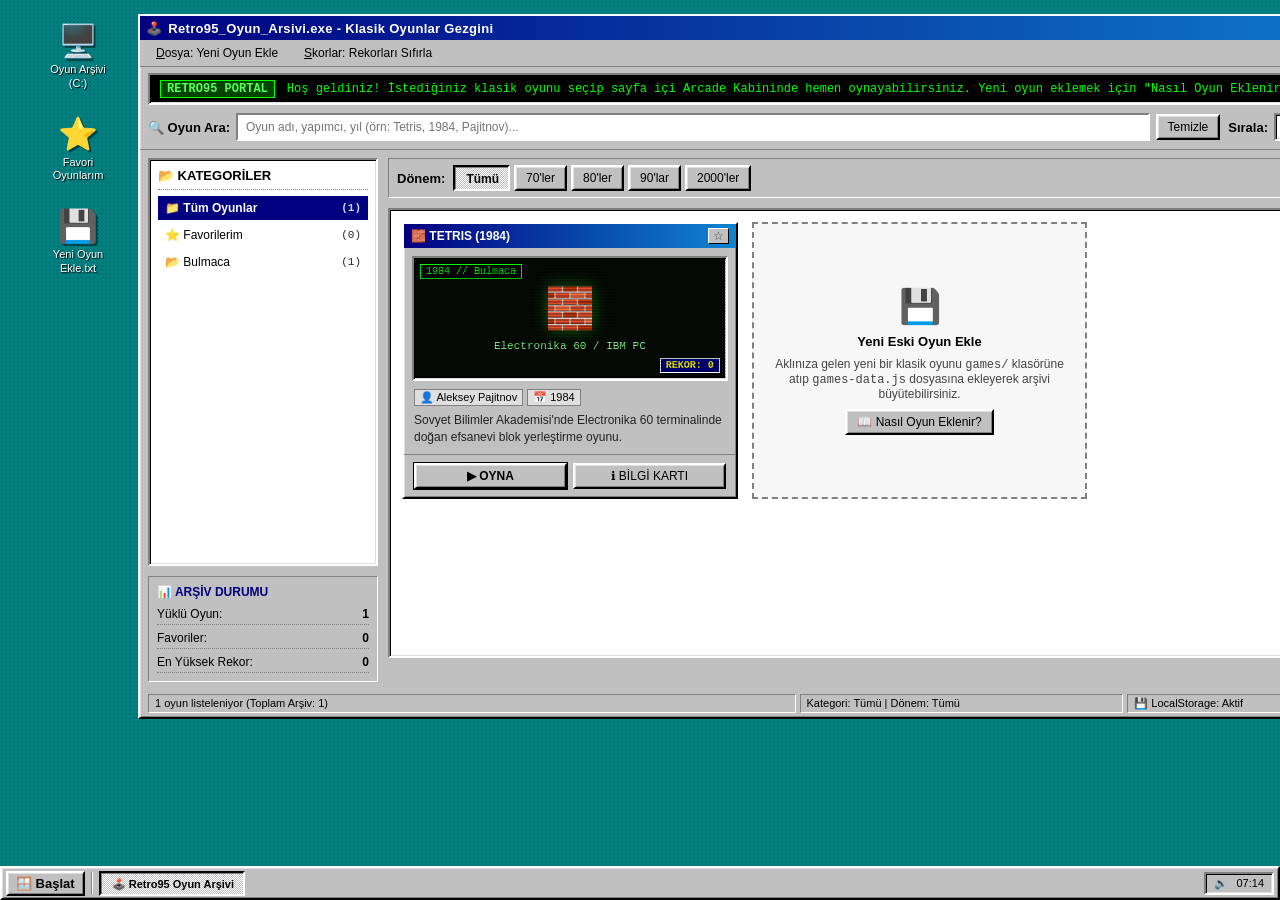
==== index.html @ e29b2d0d "Initial commit: Retro95 Oyun Arsivi ve Tetris 1984" ====
<!DOCTYPE html>
<html lang="tr">
<head>
  <meta charset="UTF-8" />
  <meta name="viewport" content="width=device-width, initial-scale=1.0" />
  <title>RETRO95 // Klasik Oyun Arşivi & Arcade Salonu</title>
  <link rel="stylesheet" href="style.css" />
</head>
<body>

  <!-- MASAÜSTÜ ALANI: SOLDA KISAYOL İKONLARI + SAĞDA ANA GEZGİN PENCERESİ -->
  <div class="desktop-container">

    <!-- Windows 95 Masaüstü İkonları -->
    <aside class="desktop-icons">
      <div class="desktop-icon" id="desktop-all-games">
        <div class="desktop-icon-graphic">🖥️</div>
        <div class="desktop-icon-label">Oyun Arşivi (C:)</div>
      </div>

      <div class="desktop-icon" id="desktop-favorites">
        <div class="desktop-icon-graphic">⭐</div>
        <div class="desktop-icon-label">Favori Oyunlarım</div>
      </div>

      <div class="desktop-icon" id="desktop-add-guide">
        <div class="desktop-icon-graphic">💾</div>
        <div class="desktop-icon-label">Yeni Oyun Ekle.txt</div>
      </div>
    </aside>

    <!-- ANA WINDOWS 95 UYGULAMA PENCERESİ -->
    <main class="main-window win-outset">
      <!-- Başlık Çubuğu -->
      <div class="title-bar">
        <div class="title-bar-left">
          <span>🕹️</span>
          <span>Retro95_Oyun_Arsivi.exe - Klasik Oyunlar Gezgini</span>
        </div>
        <div class="title-bar-controls">
          <button class="win-btn title-btn" title="Küçült">_</button>
          <button class="win-btn title-btn" title="Tam Ekran">□</button>
          <button class="win-btn title-btn" title="Kapat">X</button>
        </div>
      </div>

      <!-- Üst Menü Çubuğu -->
      <div class="menu-bar">
        <span class="menu-item" id="menu-add-game"><u>D</u>osya: Yeni Oyun Ekle</span>
        <span class="menu-item" id="menu-reset-scores"><u>S</u>korlar: Rekorları Sıfırla</span>
      </div>

      <!-- 90'lar Retro Terminal Duyuru Bandı -->
      <div class="retro-ticker win-inset">
        <span class="ticker-badge">RETRO95 PORTAL</span>
        <span class="ticker-text">
          Hoş geldiniz! İstediğiniz klasik oyunu seçip sayfa içi Arcade Kabininde hemen oynayabilirsiniz. Yeni oyun eklemek için "Nasıl Oyun Eklenir?" rehberine göz atın.
        </span>
      </div>

      <!-- Arama ve Sıralama Araç Çubuğu -->
      <div class="toolbar">
        <div class="search-box">
          <label for="search-input" class="search-label">🔍 Oyun Ara:</label>
          <div class="win-inset" style="flex: 1;">
            <input
              type="text"
              id="search-input"
              class="win-input"
              placeholder="Oyun adı, yapımcı, yıl (örn: Tetris, 1984, Pajitnov)..."
            />
          </div>
          <button class="win-btn" id="clear-search-btn">Temizle</button>
        </div>

        <div style="display: flex; align-items: center; gap: 6px;">
          <label for="sort-select" style="font-weight: bold;">Sırala:</label>
          <select id="sort-select" class="win-select win-inset">
            <option value="year-asc">Çıkış Yılı (Eskiden Yeniye)</option>
            <option value="year-desc">Çıkış Yılı (Yeniden Eskiye)</option>
            <option value="title-asc">Oyun Adı (A - Z)</option>
          </select>
        </div>
      </div>

      <!-- Gezgin Gövdesi: Sol Kategori Ağacı + Sağ Oyun Kartları -->
      <div class="explorer-body">
        <!-- Sol Klasör ve İstatistik Paneli -->
        <aside class="sidebar">
          <div class="tree-box win-inset">
            <div class="tree-header">📂 KATEGORİLER</div>
            <ul class="tree-list" id="category-tree"></ul>
          </div>

          <div class="system-stats-box win-panel">
            <div style="font-weight: bold; color: var(--win-blue); margin-bottom: 2px;">
              📊 ARŞİV DURUMU
            </div>
            <div class="stat-row">
              <span>Yüklü Oyun:</span>
              <strong id="stat-total-games">0</strong>
            </div>
            <div class="stat-row">
              <span>Favoriler:</span>
              <strong id="stat-fav-games">0</strong>
            </div>
            <div class="stat-row">
              <span>En Yüksek Rekor:</span>
              <strong id="stat-top-score">0</strong>
            </div>
          </div>
        </aside>

        <!-- Sağ Oyun Vitrini -->
        <section class="catalog-area">
          <!-- Yıl / Dönem Filtre Çubuğu -->
          <div class="filter-pills win-panel">
            <div class="decade-buttons">
              <strong style="align-self: center; margin-right: 4px;">Dönem:</strong>
              <button class="win-btn active" data-decade="ALL">Tümü</button>
              <button class="win-btn" data-decade="70s">70'ler</button>
              <button class="win-btn" data-decade="80s">80'ler</button>
              <button class="win-btn" data-decade="90s">90'lar</button>
              <button class="win-btn" data-decade="00s">2000'ler</button>
            </div>
          </div>

          <!-- Oyun Kartları Izgarası -->
          <div class="games-grid-container win-inset">
            <div class="games-grid" id="games-grid"></div>
          </div>
        </section>
      </div>

      <!-- Alt Durum Çubuğu -->
      <div class="status-bar">
        <div class="status-cell win-panel" id="status-main-text">Hazır</div>
        <div class="status-cell win-panel" id="status-filter-text">Filtre: Tümü</div>
        <div class="status-cell win-panel">💾 LocalStorage: Aktif</div>
      </div>
    </main>
  </div>

  <!-- ========================================================================
       1. SAYFA İÇİ ARCADE KABİNİ MODAL PENCERESİ (OYUN OYNAMA EKRANI)
       ======================================================================== -->
  <div id="arcade-modal" class="modal-backdrop hidden">
    <div class="arcade-window win-outset">
      <div class="title-bar">
        <div class="title-bar-left">
          <span id="arcade-window-title">🕹️ Oyun Kabini</span>
        </div>
        <div class="title-bar-controls">
          <button class="win-btn title-btn" id="close-arcade-btn" title="Kapat">X</button>
        </div>
      </div>

      <div class="arcade-toolbar">
        <div style="display: flex; gap: 6px; flex-wrap: wrap;">
          <button class="win-btn" id="restart-arcade-btn">🔄 Yeniden Başlat</button>
          <button class="win-btn" id="fullscreen-arcade-btn">⛶ Tam Ekran Kabin</button>
          <button class="win-btn" id="manual-score-btn">🏆 Manuel Skor Kaydet</button>
        </div>
        <div style="display: flex; align-items: center; gap: 10px;">
          <div class="win-panel" style="padding: 4px 10px; font-weight: bold;">
            🏆 EN YÜKSEK SKORUNUZ: <span id="arcade-high-score" style="color: var(--win-blue);">0</span>
          </div>
          <button class="win-btn" id="exit-arcade-btn">❌ Kabinden Çık</button>
        </div>
      </div>

      <div class="arcade-content">
        <!-- Oyun Iframe Kabini -->
        <div class="iframe-cabinet win-inset" id="iframe-cabinet-box">
          <iframe id="arcade-iframe" src="about:blank" allow="autoplay; fullscreen"></iframe>
        </div>

        <!-- Sağ Bilgi ve Kontrol Rehberi -->
        <aside class="arcade-side-info">
          <div class="info-group win-panel">
            <div class="info-group-title">⌨️ KONTROL TUŞLARI</div>
            <table class="controls-table">
              <tbody id="arcade-controls"></tbody>
            </table>
          </div>

          <div class="info-group win-panel">
            <div class="info-group-title">📋 KÜNYE</div>
            <div id="arcade-meta-list" style="font-size: 12px; line-height: 1.6;"></div>
          </div>

          <div class="info-group win-panel" style="flex: 1;">
            <div class="info-group-title">📜 HİKAYESİ</div>
            <p id="arcade-story" style="margin: 0; font-size: 12px; line-height: 1.5;"></p>
          </div>
        </aside>
      </div>
    </div>
  </div>

  <!-- ========================================================================
       2. OYUN BİLGİ KARTI MODAL PENCERESİ
       ======================================================================== -->
  <div id="info-modal" class="modal-backdrop hidden">
    <div class="dialog-window win-outset">
      <div class="title-bar">
        <div class="title-bar-left">
          <span id="info-modal-title">ℹ Oyun Bilgi Kartı</span>
        </div>
        <div class="title-bar-controls">
          <button class="win-btn title-btn" id="close-info-modal-x">X</button>
        </div>
      </div>
      <div class="dialog-body" id="info-modal-body"></div>
    </div>
  </div>

  <!-- ========================================================================
       3. YENİ OYUN EKLEME KILAVUZU MODAL PENCERESİ
       ======================================================================== -->
  <div id="guide-modal" class="modal-backdrop hidden">
    <div class="dialog-window win-outset">
      <div class="title-bar">
        <div class="title-bar-left">
          <span>💾 Yeni Oyun Ekleme Kılavuzu (Readme.txt)</span>
        </div>
        <div class="title-bar-controls">
          <button class="win-btn title-btn" id="close-guide-modal-x">X</button>
        </div>
      </div>
      <div class="dialog-body">
        <h3 style="margin-top: 0;">Siteye Kendi Eski Oyunlarınızı Nasıl Eklersiniz?</h3>
        <p>
          Bu site, kod karmaşasına girmeden aklınıza gelen her yeni oyunu saniyeler içinde ekleyebilmeniz için modüler olarak tasarlandı:
        </p>
        <ol style="padding-left: 20px;">
          <li>
            <strong>Oyun Klasörünü Oluşturun:</strong><br />
            <code>games/</code> klasörü içine yeni oyununuz için bir klasör açın ve oyunun HTML dosyasını içine koyun.<br />
            Örnek: <code>games/snake/index.html</code>
          </li>
          <li style="margin-top: 8px;">
            <strong>Kataloğa Kaydedin:</strong><br />
            Ana klasördeki <code>games-data.js</code> dosyasını açın ve <code>window.GAMES_CATALOG</code> listesine aşağıdaki gibi yeni bir blok ekleyin:
          </li>
        </ol>

        <pre class="code-block win-inset">{
  id: "snake-1997",
  title: "SNAKE (1997)",
  year: 1997,
  decade: "90s",
  category: "Arcade",
  developer: "Taneli Armanto",
  platform: "Nokia 6110",
  path: "games/snake/index.html",
  icon: "🐍",
  shortDesc: "Nokia telefonların unutulmaz piksel yılan oyunu.",
  story: "1997 yılında Nokia 6110 ile hayatımıza giren efsane oyun...",
  controls: [
    { key: "Ok Tuşları", action: "Yılanı Yönlendir" }
  ]
}</pre>

        <p style="font-size: 12px;">
          <strong>İpucu (Otomatik Yüksek Skor):</strong> Oyununuz bittiğinde ana sitedeki yüksek skor tablosunu otomatik güncellemek isterseniz oyun kodunuzun içine şu satırı eklemeniz yeterlidir:<br />
          <code>window.parent.postMessage({ type: "RETRO_HIGH_SCORE", score: oyuncuSkoru }, "*");</code>
        </p>

        <div style="text-align: right; margin-top: 12px;">
          <button class="win-btn win-btn-primary" id="close-guide-modal-btn">Anladım, Kapat</button>
        </div>
      </div>
    </div>
  </div>

  <!-- ========================================================================
       WINDOWS 95 BAŞLAT MENÜSÜ VE GÖREV ÇUBUĞU (TASKBAR)
       ======================================================================== -->
  <div id="start-menu" class="start-menu win-outset hidden">
    <div class="start-menu-banner">RETRO 95</div>
    <ul class="start-menu-list">
      <li class="start-menu-item" id="start-menu-all">📁 Tüm Oyunları Göster</li>
      <li class="start-menu-item" id="start-menu-favs">⭐ Favori Oyunlarım</li>
      <li class="start-menu-sep"></li>
      <li class="start-menu-item" id="start-menu-guide">💾 Nasıl Oyun Eklenir?</li>
    </ul>
  </div>

  <footer class="taskbar win-outset">
    <div class="taskbar-left">
      <button class="win-btn start-btn" id="start-btn">🪟 Başlat</button>
      <div class="taskbar-divider"></div>
      <button class="win-btn taskbar-tab active">🕹️ Retro95 Oyun Arşivi</button>
      <button class="win-btn taskbar-tab hidden" id="taskbar-active-game">🧱 Oyun</button>
    </div>

    <div class="system-tray win-inset">
      <span>🔊</span>
      <span id="tray-clock">12:00</span>
    </div>
  </footer>

  <script src="games-data.js"></script>
  <script src="app.js"></script>
</body>
</html>
---- style.css ----
/* ==========================================================================
   RETRO95 OYUN ARŞİVİ - WINDOWS 95 / 90'LAR KLASİK WEB TASARIMI
   ========================================================================== */

:root {
  --win-bg: #c0c0c0;
  --win-bg-light: #dfdfdf;
  --win-white: #ffffff;
  --win-dark: #808080;
  --win-black: #000000;
  --win-blue: #000080;
  --win-blue-light: #1084d0;
  --desktop-teal: #008080;
  --term-green: #00ff00;
  --win-yellow: #ffffcc;
  --font-system: "Tahoma", "MS Sans Serif", "Geneva", sans-serif;
  --font-mono: "Courier New", Courier, monospace;
}

* {
  box-sizing: border-box;
}

body {
  margin: 0;
  padding: 0;
  background-color: var(--desktop-teal);
  /* Klasik 90'lar dithered masaüstü deseni hissi */
  background-image: radial-gradient(rgba(0, 0, 0, 0.12) 1px, transparent 0);
  background-size: 4px 4px;
  font-family: var(--font-system);
  font-size: 13px;
  color: var(--win-black);
  min-height: 100vh;
  padding-bottom: 42px; /* Taskbar alanı */
  overflow-x: hidden;
}

/* Windows 95 3D Çerçeve Yardımcıları */
.win-outset {
  background-color: var(--win-bg);
  border-top: 2px solid var(--win-white);
  border-left: 2px solid var(--win-white);
  border-right: 2px solid var(--win-black);
  border-bottom: 2px solid var(--win-black);
  box-shadow: inset 1px 1px 0px var(--win-bg-light), inset -1px -1px 0px var(--win-dark);
}

.win-inset {
  background-color: var(--win-white);
  border-top: 2px solid var(--win-dark);
  border-left: 2px solid var(--win-dark);
  border-right: 2px solid var(--win-white);
  border-bottom: 2px solid var(--win-white);
  box-shadow: inset 1px 1px 0px var(--win-black), inset -1px -1px 0px var(--win-bg-light);
}

.win-panel {
  background-color: var(--win-bg);
  border-top: 1px solid var(--win-dark);
  border-left: 1px solid var(--win-dark);
  border-right: 1px solid var(--win-white);
  border-bottom: 1px solid var(--win-white);
}

/* Butonlar */
.win-btn {
  background-color: var(--win-bg);
  border-top: 2px solid var(--win-white);
  border-left: 2px solid var(--win-white);
  border-right: 2px solid var(--win-black);
  border-bottom: 2px solid var(--win-black);
  box-shadow: inset 1px 1px 0px var(--win-bg-light), inset -1px -1px 0px var(--win-dark);
  font-family: var(--font-system);
  font-size: 12px;
  color: var(--win-black);
  padding: 4px 10px;
  cursor: pointer;
  display: inline-flex;
  align-items: center;
  justify-content: center;
  gap: 5px;
  user-select: none;
  text-decoration: none;
}

.win-btn:active,
.win-btn.active {
  border-top: 2px solid var(--win-black);
  border-left: 2px solid var(--win-black);
  border-right: 2px solid var(--win-white);
  border-bottom: 2px solid var(--win-white);
  box-shadow: inset 1px 1px 0px var(--win-dark);
  padding-top: 5px;
  padding-left: 11px;
  padding-bottom: 3px;
  padding-right: 9px;
}

.win-btn.active {
  background-image: repeating-conic-gradient(var(--win-bg) 0% 25%, var(--win-white) 0% 50%);
  background-size: 2px 2px;
  font-weight: bold;
}

.win-btn-primary {
  font-weight: bold;
  outline: 1px solid var(--win-black);
}

/* Masaüstü Kısayol İkonları + Ana Pencere Düzeni */
.desktop-container {
  max-width: 1240px;
  margin: 0 auto;
  padding: 14px;
  display: grid;
  grid-template-columns: 88px 1fr;
  gap: 16px;
  align-items: start;
}

.desktop-icons {
  display: flex;
  flex-direction: column;
  gap: 16px;
  align-items: center;
  padding-top: 6px;
}

.desktop-icon {
  display: flex;
  flex-direction: column;
  align-items: center;
  width: 82px;
  text-align: center;
  color: var(--win-white);
  cursor: pointer;
  padding: 4px;
  border: 1px dotted transparent;
  user-select: none;
}

.desktop-icon:hover .desktop-icon-label {
  background-color: var(--win-blue);
  outline: 1px dotted #ffff00;
}

.desktop-icon-graphic {
  font-size: 32px;
  line-height: 1;
  margin-bottom: 5px;
  filter: drop-shadow(2px 2px 0px rgba(0,0,0,0.45));
}

.desktop-icon-label {
  font-size: 11px;
  line-height: 1.25;
  padding: 1px 3px;
  text-shadow: 1px 1px 1px var(--win-black);
}

/* Ana Uygulama Penceresi */
.main-window {
  width: 100%;
  display: flex;
  flex-direction: column;
}

.title-bar {
  background: linear-gradient(90deg, var(--win-blue), var(--win-blue-light));
  color: var(--win-white);
  padding: 4px 6px;
  display: flex;
  align-items: center;
  justify-content: space-between;
  font-weight: bold;
  font-size: 13px;
  letter-spacing: 0.3px;
  user-select: none;
}

.title-bar-left {
  display: flex;
  align-items: center;
  gap: 6px;
}

.title-bar-controls {
  display: flex;
  gap: 2px;
}

.title-btn {
  width: 18px;
  height: 16px;
  padding: 0;
  font-size: 10px;
  font-weight: bold;
  line-height: 1;
}

/* Menü Çubuğu */
.menu-bar {
  display: flex;
  gap: 14px;
  padding: 4px 10px;
  border-bottom: 1px solid var(--win-dark);
  font-size: 12px;
  background-color: var(--win-bg);
}

.menu-item {
  cursor: pointer;
  padding: 2px 6px;
}

.menu-item:hover {
  background-color: var(--win-blue);
  color: var(--win-white);
}

.menu-item u {
  text-decoration: underline;
}

/* 90'lar Retro Kayan Yazı / Haber Bandı */
.retro-ticker {
  background-color: var(--win-black);
  color: var(--term-green);
  font-family: var(--font-mono);
  font-size: 12px;
  padding: 5px 10px;
  margin: 6px 8px 0 8px;
  display: flex;
  align-items: center;
  justify-content: space-between;
  gap: 12px;
}

.ticker-badge {
  background-color: #004400;
  color: #55ff55;
  border: 1px solid var(--term-green);
  padding: 1px 6px;
  font-weight: bold;
  white-space: nowrap;
}

.ticker-text {
  overflow: hidden;
  white-space: nowrap;
  text-overflow: ellipsis;
  flex: 1;
}

/* Adres ve Arama Araç Çubuğu */
.toolbar {
  padding: 8px;
  display: flex;
  flex-wrap: wrap;
  gap: 8px;
  align-items: center;
  justify-content: space-between;
  border-bottom: 1px solid var(--win-dark);
}

.search-box {
  display: flex;
  align-items: center;
  gap: 6px;
  flex: 1;
  min-width: 240px;
}

.search-label {
  font-weight: bold;
  white-space: nowrap;
}

.win-input {
  width: 100%;
  padding: 5px 8px;
  font-family: var(--font-system);
  font-size: 12px;
  border: none;
  outline: none;
}

.win-select {
  padding: 4px 6px;
  font-family: var(--font-system);
  font-size: 12px;
  background-color: var(--win-white);
  color: var(--win-black);
}

/* İçerik Gövdesi: Sol Kategori Ağacı + Sağ Oyun Vitrini */
.explorer-body {
  display: grid;
  grid-template-columns: 230px 1fr;
  gap: 10px;
  padding: 8px;
  min-height: 540px;
}

/* Sol Panel (Klasör Ağacı ve İstatistikler) */
.sidebar {
  display: flex;
  flex-direction: column;
  gap: 10px;
}

.tree-box {
  padding: 8px;
  background-color: var(--win-white);
  flex: 1;
}

.tree-header {
  font-weight: bold;
  padding-bottom: 6px;
  margin-bottom: 6px;
  border-bottom: 1px dotted var(--win-dark);
  display: flex;
  align-items: center;
  gap: 5px;
}

.tree-list {
  list-style: none;
  padding: 0;
  margin: 0;
  display: flex;
  flex-direction: column;
  gap: 3px;
}

.tree-item {
  padding: 4px 6px;
  cursor: pointer;
  display: flex;
  align-items: center;
  justify-content: space-between;
  font-size: 12px;
  border: 1px dotted transparent;
}

.tree-item:hover {
  background-color: #eef4ff;
  border-color: var(--win-blue);
}

.tree-item.selected {
  background-color: var(--win-blue);
  color: var(--win-white);
  font-weight: bold;
}

.tree-count {
  font-family: var(--font-mono);
  font-size: 11px;
  opacity: 0.85;
}

.system-stats-box {
  padding: 8px;
  font-size: 12px;
  display: flex;
  flex-direction: column;
  gap: 6px;
}

.stat-row {
  display: flex;
  justify-content: space-between;
  border-bottom: 1px dotted var(--win-dark);
  padding-bottom: 3px;
}

/* Sağ Panel: Oyun Kartları Vitrini */
.catalog-area {
  display: flex;
  flex-direction: column;
  gap: 10px;
}

.filter-pills {
  display: flex;
  flex-wrap: wrap;
  gap: 6px;
  align-items: center;
  justify-content: space-between;
  padding: 6px 8px;
}

.decade-buttons {
  display: flex;
  flex-wrap: wrap;
  gap: 4px;
}

.games-grid-container {
  padding: 12px;
  min-height: 450px;
  background-color: var(--win-white);
}

.games-grid {
  display: grid;
  grid-template-columns: repeat(auto-fill, minmax(265px, 1fr));
  gap: 14px;
}

/* Oyun Kartı (Windows 95 Program Kutusu) */
.game-card {
  display: flex;
  flex-direction: column;
  justify-content: space-between;
  transition: transform 0.08s ease;
}

.game-card-header {
  background: linear-gradient(90deg, var(--win-blue), var(--win-blue-light));
  color: var(--win-white);
  padding: 4px 7px;
  font-weight: bold;
  font-size: 12px;
  display: flex;
  align-items: center;
  justify-content: space-between;
}

.fav-star-btn {
  background: var(--win-bg);
  border-top: 1px solid var(--win-white);
  border-left: 1px solid var(--win-white);
  border-right: 1px solid var(--win-black);
  border-bottom: 1px solid var(--win-black);
  cursor: pointer;
  font-size: 12px;
  line-height: 1;
  padding: 1px 4px;
  color: #444;
}

.fav-star-btn.is-fav {
  color: #d48800;
  background-color: #fff8dc;
}

.game-card-Preview {
  margin: 8px;
  height: 125px;
  background-color: #050a05;
  color: var(--term-green);
  display: flex;
  flex-direction: column;
  align-items: center;
  justify-content: center;
  position: relative;
  overflow: hidden;
  font-family: var(--font-mono);
}

.game-card-Preview::after {
  content: "";
  position: absolute;
  inset: 0;
  background: linear-gradient(rgba(18, 16, 16, 0) 50%, rgba(0, 0, 0, 0.25) 50%);
  background-size: 100% 3px;
  pointer-events: none;
}

.preview-icon {
  font-size: 40px;
  margin-bottom: 6px;
  filter: drop-shadow(0 0 8px rgba(51, 255, 51, 0.4));
}

.preview-meta {
  font-size: 11px;
  color: #88ff88;
  text-align: center;
  padding: 0 6px;
}

.preview-badge {
  position: absolute;
  top: 6px;
  left: 6px;
  background: rgba(0, 0, 0, 0.8);
  border: 1px solid var(--term-green);
  color: var(--term-green);
  font-size: 10px;
  padding: 1px 5px;
}

.preview-score-badge {
  position: absolute;
  bottom: 6px;
  right: 6px;
  background: #000080;
  border: 1px solid #ffffff;
  color: #ffff00;
  font-size: 10px;
  padding: 1px 5px;
  font-weight: bold;
}

.game-card-body {
  padding: 0 10px 8px 10px;
  flex: 1;
  display: flex;
  flex-direction: column;
  gap: 6px;
}

.game-tags {
  display: flex;
  flex-wrap: wrap;
  gap: 4px;
}

.win-tag {
  background-color: var(--win-bg-light);
  border: 1px solid var(--win-dark);
  padding: 1px 5px;
  font-size: 11px;
}

.game-desc {
  margin: 0;
  font-size: 12px;
  line-height: 1.4;
  color: #222;
}

.game-card-actions {
  padding: 8px 10px;
  border-top: 1px solid var(--win-dark);
  display: flex;
  gap: 6px;
}

.game-card-actions .win-btn {
  flex: 1;
}

/* Yeni Oyun Ekleme Kılavuz Kartı */
.add-game-card {
  border: 2px dashed var(--win-dark);
  background-color: #f7f7f7;
  padding: 16px;
  display: flex;
  flex-direction: column;
  align-items: center;
  justify-content: center;
  text-align: center;
  gap: 8px;
  min-height: 270px;
}

/* Pencere Alt Durum Çubuğu */
.status-bar {
  display: grid;
  grid-template-columns: 2fr 1fr 1fr;
  gap: 4px;
  padding: 4px 8px;
  font-size: 11px;
}

.status-cell {
  padding: 2px 6px;
  overflow: hidden;
  white-space: nowrap;
  text-overflow: ellipsis;
}

/* ==========================================================================
   MODAL PENCERELER (Oyun Kabini, Bilgi Kartı, Oyun Ekleme Rehberi)
   ========================================================================== */

.modal-backdrop {
  position: fixed;
  inset: 0;
  background-color: rgba(0, 0, 0, 0.65);
  z-index: 100;
  display: flex;
  align-items: center;
  justify-content: center;
  padding: 12px;
}

.hidden {
  display: none !important;
}

.arcade-window {
  width: 100%;
  max-width: 1060px;
  max-height: 94vh;
  display: flex;
  flex-direction: column;
}

.arcade-toolbar {
  display: flex;
  flex-wrap: wrap;
  align-items: center;
  justify-content: space-between;
  padding: 6px 8px;
  gap: 8px;
  border-bottom: 1px solid var(--win-dark);
}

.arcade-content {
  display: grid;
  grid-template-columns: 1fr 270px;
  gap: 8px;
  padding: 8px;
  overflow-y: auto;
  max-height: calc(94vh - 85px);
}

.iframe-cabinet {
  background-color: #000;
  min-height: 650px;
  display: flex;
  align-items: center;
  justify-content: center;
  position: relative;
}

.iframe-cabinet iframe {
  width: 100%;
  height: 660px;
  border: none;
  display: block;
}

.arcade-side-info {
  display: flex;
  flex-direction: column;
  gap: 8px;
}

.info-group {
  padding: 8px;
}

.info-group-title {
  font-weight: bold;
  margin-bottom: 6px;
  padding-bottom: 3px;
  border-bottom: 1px solid var(--win-dark);
  color: var(--win-blue);
}

.controls-table {
  width: 100%;
  border-collapse: collapse;
  font-size: 11px;
}

.controls-table td {
  padding: 4px;
  border-bottom: 1px dotted var(--win-dark);
}

.key-badge {
  font-family: var(--font-mono);
  font-weight: bold;
  background-color: var(--win-bg);
  border: 1px solid var(--win-black);
  padding: 1px 4px;
  white-space: nowrap;
}

/* Diyalog Kutusu (Rehber ve Hikaye Modalları) */
.dialog-window {
  width: 100%;
  max-width: 620px;
}

.dialog-body {
  padding: 14px;
  max-height: 75vh;
  overflow-y: auto;
  line-height: 1.5;
}

.code-block {
  background-color: var(--win-black);
  color: var(--term-green);
  font-family: var(--font-mono);
  font-size: 12px;
  padding: 10px;
  overflow-x: auto;
  margin: 8px 0;
}

/* ==========================================================================
   WINDOWS 95 GÖREV ÇUBUĞU (TASKBAR)
   ========================================================================== */

.taskbar {
  position: fixed;
  bottom: 0;
  left: 0;
  right: 0;
  height: 34px;
  z-index: 90;
  display: flex;
  align-items: center;
  justify-content: space-between;
  padding: 2px 4px;
  gap: 6px;
}

.taskbar-left {
  display: flex;
  align-items: center;
  gap: 6px;
  overflow-x: auto;
}

.start-btn {
  font-weight: bold;
  font-size: 13px;
  padding: 3px 8px;
}

.taskbar-divider {
  width: 2px;
  height: 22px;
  border-left: 1px solid var(--win-dark);
  border-right: 1px solid var(--win-white);
}

.taskbar-tab {
  min-width: 145px;
  max-width: 200px;
  justify-content: flex-start;
  overflow: hidden;
  white-space: nowrap;
  text-overflow: ellipsis;
  font-size: 11px;
}

.system-tray {
  display: flex;
  align-items: center;
  gap: 8px;
  padding: 3px 8px;
  font-size: 11px;
  font-family: var(--font-system);
  background-color: var(--win-bg);
}

/* Başlat Menüsü */
.start-menu {
  position: fixed;
  bottom: 34px;
  left: 4px;
  width: 230px;
  z-index: 110;
  display: flex;
}

.start-menu-banner {
  background: linear-gradient(180deg, var(--win-blue), #000040);
  color: var(--win-white);
  writing-mode: vertical-rl;
  transform: rotate(180deg);
  padding: 10px 5px;
  font-weight: bold;
  font-size: 16px;
  letter-spacing: 2px;
}

.start-menu-list {
  flex: 1;
  list-style: none;
  margin: 0;
  padding: 4px;
  display: flex;
  flex-direction: column;
}

.start-menu-item {
  padding: 7px 10px;
  cursor: pointer;
  display: flex;
  align-items: center;
  gap: 8px;
  font-size: 12px;
}

.start-menu-item:hover {
  background-color: var(--win-blue);
  color: var(--win-white);
}

.start-menu-sep {
  border-top: 1px solid var(--win-dark);
  border-bottom: 1px solid var(--win-white);
  margin: 4px 0;
}

/* Mobil ve Küçük Ekran Uyumu */
@media (max-width: 900px) {
  .desktop-container {
    grid-template-columns: 1fr;
  }
  .desktop-icons {
    flex-direction: row;
    flex-wrap: wrap;
    justify-content: center;
  }
  .explorer-body {
    grid-template-columns: 1fr;
  }
  .arcade-content {
    grid-template-columns: 1fr;
  }
}
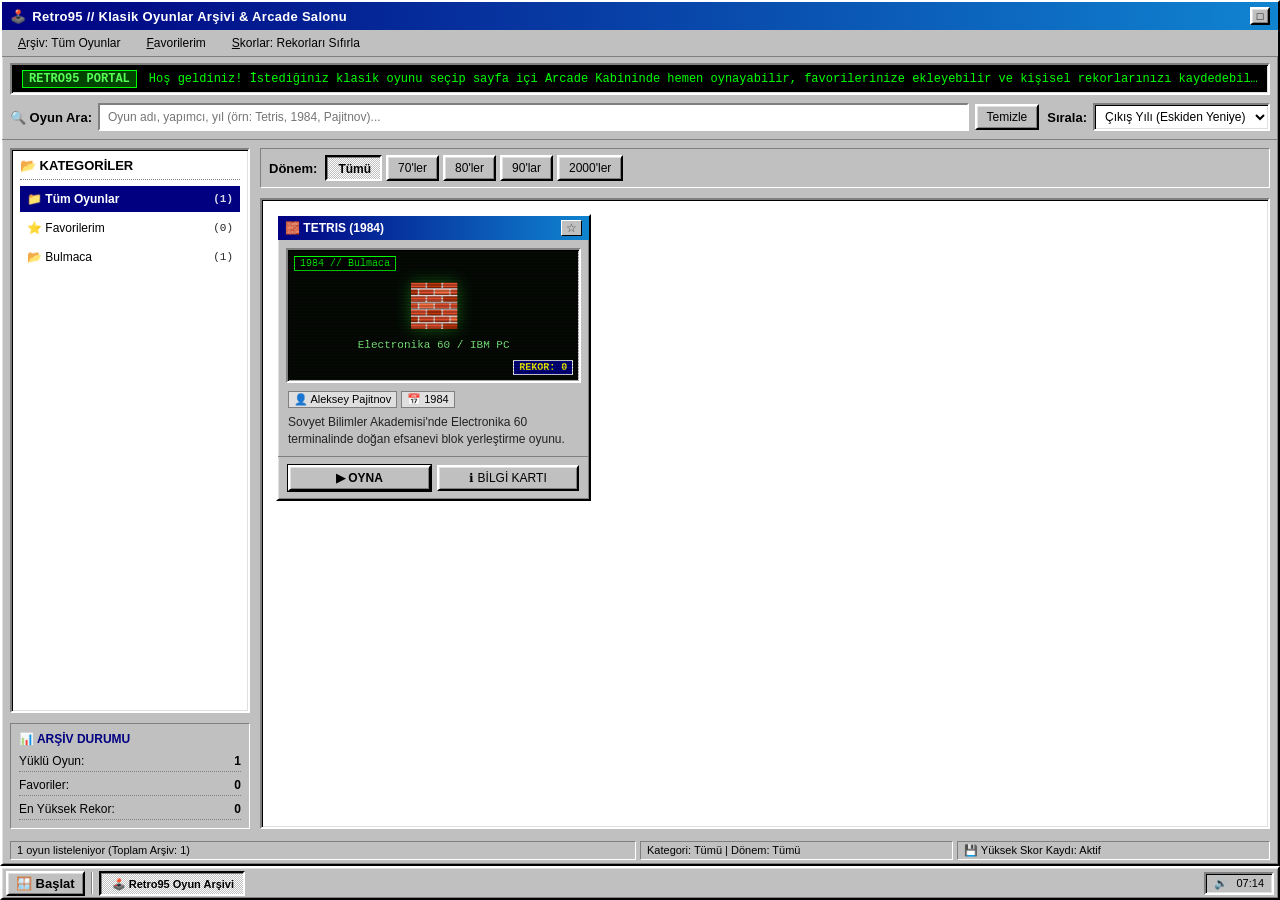
==== commit 664bc954: "Make window fullscreen and remove add-game UI elements" ====
--- a/index.html
+++ b/index.html
@@ -8,45 +8,24 @@
 </head>
 <body>
 
-  <!-- MASAÜSTÜ ALANI: SOLDA KISAYOL İKONLARI + SAĞDA ANA GEZGİN PENCERESİ -->
+  <!-- TAM EKRAN ANA WINDOWS 95 UYGULAMA PENCERESİ -->
   <div class="desktop-container">
-
-    <!-- Windows 95 Masaüstü İkonları -->
-    <aside class="desktop-icons">
-      <div class="desktop-icon" id="desktop-all-games">
-        <div class="desktop-icon-graphic">🖥️</div>
-        <div class="desktop-icon-label">Oyun Arşivi (C:)</div>
-      </div>
-
-      <div class="desktop-icon" id="desktop-favorites">
-        <div class="desktop-icon-graphic">⭐</div>
-        <div class="desktop-icon-label">Favori Oyunlarım</div>
-      </div>
-
-      <div class="desktop-icon" id="desktop-add-guide">
-        <div class="desktop-icon-graphic">💾</div>
-        <div class="desktop-icon-label">Yeni Oyun Ekle.txt</div>
-      </div>
-    </aside>
-
-    <!-- ANA WINDOWS 95 UYGULAMA PENCERESİ -->
     <main class="main-window win-outset">
       <!-- Başlık Çubuğu -->
       <div class="title-bar">
         <div class="title-bar-left">
           <span>🕹️</span>
-          <span>Retro95_Oyun_Arsivi.exe - Klasik Oyunlar Gezgini</span>
+          <span>Retro95 // Klasik Oyunlar Arşivi & Arcade Salonu</span>
         </div>
         <div class="title-bar-controls">
-          <button class="win-btn title-btn" title="Küçült">_</button>
-          <button class="win-btn title-btn" title="Tam Ekran">□</button>
-          <button class="win-btn title-btn" title="Kapat">X</button>
+          <button class="win-btn title-btn" id="window-fullscreen-btn" title="Tam Ekran Yap">□</button>
         </div>
       </div>
 
       <!-- Üst Menü Çubuğu -->
       <div class="menu-bar">
-        <span class="menu-item" id="menu-add-game"><u>D</u>osya: Yeni Oyun Ekle</span>
+        <span class="menu-item" id="menu-all-games"><u>A</u>rşiv: Tüm Oyunlar</span>
+        <span class="menu-item" id="menu-fav-games"><u>F</u>avorilerim</span>
         <span class="menu-item" id="menu-reset-scores"><u>S</u>korlar: Rekorları Sıfırla</span>
       </div>
 
@@ -54,7 +33,7 @@
       <div class="retro-ticker win-inset">
         <span class="ticker-badge">RETRO95 PORTAL</span>
         <span class="ticker-text">
-          Hoş geldiniz! İstediğiniz klasik oyunu seçip sayfa içi Arcade Kabininde hemen oynayabilirsiniz. Yeni oyun eklemek için "Nasıl Oyun Eklenir?" rehberine göz atın.
+          Hoş geldiniz! İstediğiniz klasik oyunu seçip sayfa içi Arcade Kabininde hemen oynayabilir, favorilerinize ekleyebilir ve kişisel rekorlarınızı kaydedebilirsiniz.
         </span>
       </div>
 
@@ -136,7 +115,7 @@
       <div class="status-bar">
         <div class="status-cell win-panel" id="status-main-text">Hazır</div>
         <div class="status-cell win-panel" id="status-filter-text">Filtre: Tümü</div>
-        <div class="status-cell win-panel">💾 LocalStorage: Aktif</div>
+        <div class="status-cell win-panel">💾 Yüksek Skor Kaydı: Aktif</div>
       </div>
     </main>
   </div>
@@ -216,65 +195,6 @@
   </div>
 
   <!-- ========================================================================
-       3. YENİ OYUN EKLEME KILAVUZU MODAL PENCERESİ
-       ======================================================================== -->
-  <div id="guide-modal" class="modal-backdrop hidden">
-    <div class="dialog-window win-outset">
-      <div class="title-bar">
-        <div class="title-bar-left">
-          <span>💾 Yeni Oyun Ekleme Kılavuzu (Readme.txt)</span>
-        </div>
-        <div class="title-bar-controls">
-          <button class="win-btn title-btn" id="close-guide-modal-x">X</button>
-        </div>
-      </div>
-      <div class="dialog-body">
-        <h3 style="margin-top: 0;">Siteye Kendi Eski Oyunlarınızı Nasıl Eklersiniz?</h3>
-        <p>
-          Bu site, kod karmaşasına girmeden aklınıza gelen her yeni oyunu saniyeler içinde ekleyebilmeniz için modüler olarak tasarlandı:
-        </p>
-        <ol style="padding-left: 20px;">
-          <li>
-            <strong>Oyun Klasörünü Oluşturun:</strong><br />
-            <code>games/</code> klasörü içine yeni oyununuz için bir klasör açın ve oyunun HTML dosyasını içine koyun.<br />
-            Örnek: <code>games/snake/index.html</code>
-          </li>
-          <li style="margin-top: 8px;">
-            <strong>Kataloğa Kaydedin:</strong><br />
-            Ana klasördeki <code>games-data.js</code> dosyasını açın ve <code>window.GAMES_CATALOG</code> listesine aşağıdaki gibi yeni bir blok ekleyin:
-          </li>
-        </ol>
-
-        <pre class="code-block win-inset">{
-  id: "snake-1997",
-  title: "SNAKE (1997)",
-  year: 1997,
-  decade: "90s",
-  category: "Arcade",
-  developer: "Taneli Armanto",
-  platform: "Nokia 6110",
-  path: "games/snake/index.html",
-  icon: "🐍",
-  shortDesc: "Nokia telefonların unutulmaz piksel yılan oyunu.",
-  story: "1997 yılında Nokia 6110 ile hayatımıza giren efsane oyun...",
-  controls: [
-    { key: "Ok Tuşları", action: "Yılanı Yönlendir" }
-  ]
-}</pre>
-
-        <p style="font-size: 12px;">
-          <strong>İpucu (Otomatik Yüksek Skor):</strong> Oyununuz bittiğinde ana sitedeki yüksek skor tablosunu otomatik güncellemek isterseniz oyun kodunuzun içine şu satırı eklemeniz yeterlidir:<br />
-          <code>window.parent.postMessage({ type: "RETRO_HIGH_SCORE", score: oyuncuSkoru }, "*");</code>
-        </p>
-
-        <div style="text-align: right; margin-top: 12px;">
-          <button class="win-btn win-btn-primary" id="close-guide-modal-btn">Anladım, Kapat</button>
-        </div>
-      </div>
-    </div>
-  </div>
-
-  <!-- ========================================================================
        WINDOWS 95 BAŞLAT MENÜSÜ VE GÖREV ÇUBUĞU (TASKBAR)
        ======================================================================== -->
   <div id="start-menu" class="start-menu win-outset hidden">
@@ -282,8 +202,6 @@
     <ul class="start-menu-list">
       <li class="start-menu-item" id="start-menu-all">📁 Tüm Oyunları Göster</li>
       <li class="start-menu-item" id="start-menu-favs">⭐ Favori Oyunlarım</li>
-      <li class="start-menu-sep"></li>
-      <li class="start-menu-item" id="start-menu-guide">💾 Nasıl Oyun Eklenir?</li>
     </ul>
   </div>
 
--- a/style.css
+++ b/style.css
@@ -1,5 +1,5 @@
 /* ==========================================================================
-   RETRO95 OYUN ARŞİVİ - WINDOWS 95 / 90'LAR KLASİK WEB TASARIMI
+   RETRO95 OYUN ARŞİVİ - WINDOWS 95 / 90'LAR KLASİK WEB TASARIMI (TAM EKRAN)
    ========================================================================== */
 
 :root {
@@ -21,19 +21,17 @@
   box-sizing: border-box;
 }
 
+html,
 body {
   margin: 0;
   padding: 0;
+  height: 100%;
+  width: 100%;
   background-color: var(--desktop-teal);
-  /* Klasik 90'lar dithered masaüstü deseni hissi */
-  background-image: radial-gradient(rgba(0, 0, 0, 0.12) 1px, transparent 0);
-  background-size: 4px 4px;
   font-family: var(--font-system);
   font-size: 13px;
   color: var(--win-black);
-  min-height: 100vh;
-  padding-bottom: 42px; /* Taskbar alanı */
-  overflow-x: hidden;
+  overflow: hidden;
 }
 
 /* Windows 95 3D Çerçeve Yardımcıları */
@@ -108,60 +106,19 @@
   outline: 1px solid var(--win-black);
 }
 
-/* Masaüstü Kısayol İkonları + Ana Pencere Düzeni */
+/* Tam Ekran Kaplayan Ana Pencere Düzeni */
 .desktop-container {
-  max-width: 1240px;
-  margin: 0 auto;
-  padding: 14px;
-  display: grid;
-  grid-template-columns: 88px 1fr;
-  gap: 16px;
-  align-items: start;
-}
-
-.desktop-icons {
-  display: flex;
-  flex-direction: column;
-  gap: 16px;
-  align-items: center;
-  padding-top: 6px;
-}
-
-.desktop-icon {
-  display: flex;
-  flex-direction: column;
-  align-items: center;
-  width: 82px;
-  text-align: center;
-  color: var(--win-white);
-  cursor: pointer;
-  padding: 4px;
-  border: 1px dotted transparent;
-  user-select: none;
-}
-
-.desktop-icon:hover .desktop-icon-label {
-  background-color: var(--win-blue);
-  outline: 1px dotted #ffff00;
-}
-
-.desktop-icon-graphic {
-  font-size: 32px;
-  line-height: 1;
-  margin-bottom: 5px;
-  filter: drop-shadow(2px 2px 0px rgba(0,0,0,0.45));
-}
-
-.desktop-icon-label {
-  font-size: 11px;
-  line-height: 1.25;
-  padding: 1px 3px;
-  text-shadow: 1px 1px 1px var(--win-black);
+  width: 100vw;
+  height: calc(100vh - 34px); /* Alt görev çubuğu hariç tam ekran */
+  margin: 0;
+  padding: 0;
+  display: flex;
 }
 
 /* Ana Uygulama Penceresi */
 .main-window {
   width: 100%;
+  height: 100%;
   display: flex;
   flex-direction: column;
 }
@@ -169,7 +126,7 @@
 .title-bar {
   background: linear-gradient(90deg, var(--win-blue), var(--win-blue-light));
   color: var(--win-white);
-  padding: 4px 6px;
+  padding: 5px 8px;
   display: flex;
   align-items: center;
   justify-content: space-between;
@@ -191,10 +148,10 @@
 }
 
 .title-btn {
-  width: 18px;
-  height: 16px;
+  width: 20px;
+  height: 18px;
   padding: 0;
-  font-size: 10px;
+  font-size: 11px;
   font-weight: bold;
   line-height: 1;
 }
@@ -297,10 +254,12 @@
 /* İçerik Gövdesi: Sol Kategori Ağacı + Sağ Oyun Vitrini */
 .explorer-body {
   display: grid;
-  grid-template-columns: 230px 1fr;
+  grid-template-columns: 240px 1fr;
   gap: 10px;
   padding: 8px;
-  min-height: 540px;
+  flex: 1;
+  min-height: 0;
+  overflow: hidden;
 }
 
 /* Sol Panel (Klasör Ağacı ve İstatistikler) */
@@ -308,12 +267,14 @@
   display: flex;
   flex-direction: column;
   gap: 10px;
+  min-height: 0;
 }
 
 .tree-box {
   padding: 8px;
   background-color: var(--win-white);
   flex: 1;
+  overflow-y: auto;
 }
 
 .tree-header {
@@ -336,7 +297,7 @@
 }
 
 .tree-item {
-  padding: 4px 6px;
+  padding: 5px 6px;
   cursor: pointer;
   display: flex;
   align-items: center;
@@ -382,6 +343,7 @@
   display: flex;
   flex-direction: column;
   gap: 10px;
+  min-height: 0;
 }
 
 .filter-pills {
@@ -400,15 +362,16 @@
 }
 
 .games-grid-container {
-  padding: 12px;
-  min-height: 450px;
+  padding: 14px;
+  flex: 1;
+  overflow-y: auto;
   background-color: var(--win-white);
 }
 
 .games-grid {
   display: grid;
-  grid-template-columns: repeat(auto-fill, minmax(265px, 1fr));
-  gap: 14px;
+  grid-template-columns: repeat(auto-fill, minmax(280px, 1fr));
+  gap: 16px;
 }
 
 /* Oyun Kartı (Windows 95 Program Kutusu) */
@@ -450,7 +413,7 @@
 
 .game-card-Preview {
   margin: 8px;
-  height: 125px;
+  height: 135px;
   background-color: #050a05;
   color: var(--term-green);
   display: flex;
@@ -472,7 +435,7 @@
 }
 
 .preview-icon {
-  font-size: 40px;
+  font-size: 42px;
   margin-bottom: 6px;
   filter: drop-shadow(0 0 8px rgba(51, 255, 51, 0.4));
 }
@@ -546,20 +509,6 @@
   flex: 1;
 }
 
-/* Yeni Oyun Ekleme Kılavuz Kartı */
-.add-game-card {
-  border: 2px dashed var(--win-dark);
-  background-color: #f7f7f7;
-  padding: 16px;
-  display: flex;
-  flex-direction: column;
-  align-items: center;
-  justify-content: center;
-  text-align: center;
-  gap: 8px;
-  min-height: 270px;
-}
-
 /* Pencere Alt Durum Çubuğu */
 .status-bar {
   display: grid;
@@ -577,7 +526,7 @@
 }
 
 /* ==========================================================================
-   MODAL PENCERELER (Oyun Kabini, Bilgi Kartı, Oyun Ekleme Rehberi)
+   MODAL PENCERELER (Oyun Kabini, Bilgi Kartı)
    ========================================================================== */
 
 .modal-backdrop {
@@ -597,7 +546,7 @@
 
 .arcade-window {
   width: 100%;
-  max-width: 1060px;
+  max-width: 1100px;
   max-height: 94vh;
   display: flex;
   flex-direction: column;
@@ -676,7 +625,7 @@
   white-space: nowrap;
 }
 
-/* Diyalog Kutusu (Rehber ve Hikaye Modalları) */
+/* Diyalog Kutusu (Bilgi Kartı Modalı) */
 .dialog-window {
   width: 100%;
   max-width: 620px;
@@ -687,16 +636,6 @@
   max-height: 75vh;
   overflow-y: auto;
   line-height: 1.5;
-}
-
-.code-block {
-  background-color: var(--win-black);
-  color: var(--term-green);
-  font-family: var(--font-mono);
-  font-size: 12px;
-  padding: 10px;
-  overflow-x: auto;
-  margin: 8px 0;
 }
 
 /* ==========================================================================
@@ -801,24 +740,19 @@
   color: var(--win-white);
 }
 
-.start-menu-sep {
-  border-top: 1px solid var(--win-dark);
-  border-bottom: 1px solid var(--win-white);
-  margin: 4px 0;
-}
-
 /* Mobil ve Küçük Ekran Uyumu */
-@media (max-width: 900px) {
+@media (max-width: 850px) {
+  html,
+  body {
+    overflow: auto;
+  }
   .desktop-container {
-    grid-template-columns: 1fr;
-  }
-  .desktop-icons {
-    flex-direction: row;
-    flex-wrap: wrap;
-    justify-content: center;
+    height: auto;
+    min-height: calc(100vh - 34px);
   }
   .explorer-body {
     grid-template-columns: 1fr;
+    overflow: visible;
   }
   .arcade-content {
     grid-template-columns: 1fr;
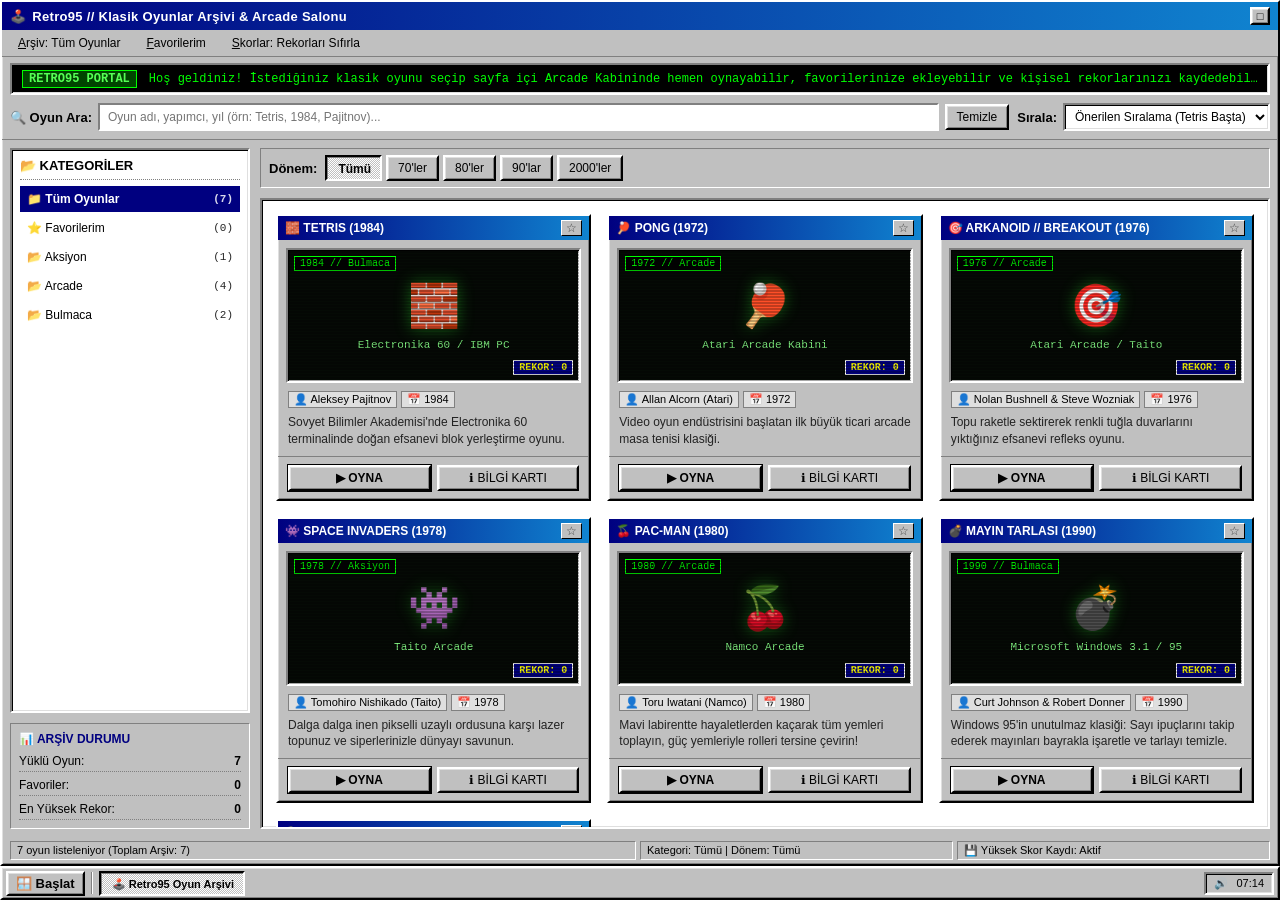
==== commit a8a25174: "Keep Tetris first with original brick icon" ====
--- a/index.html
+++ b/index.html
@@ -55,6 +55,7 @@
         <div style="display: flex; align-items: center; gap: 6px;">
           <label for="sort-select" style="font-weight: bold;">Sırala:</label>
           <select id="sort-select" class="win-select win-inset">
+            <option value="default">Önerilen Sıralama (Tetris Başta)</option>
             <option value="year-asc">Çıkış Yılı (Eskiden Yeniye)</option>
             <option value="year-desc">Çıkış Yılı (Yeniden Eskiye)</option>
             <option value="title-asc">Oyun Adı (A - Z)</option>
